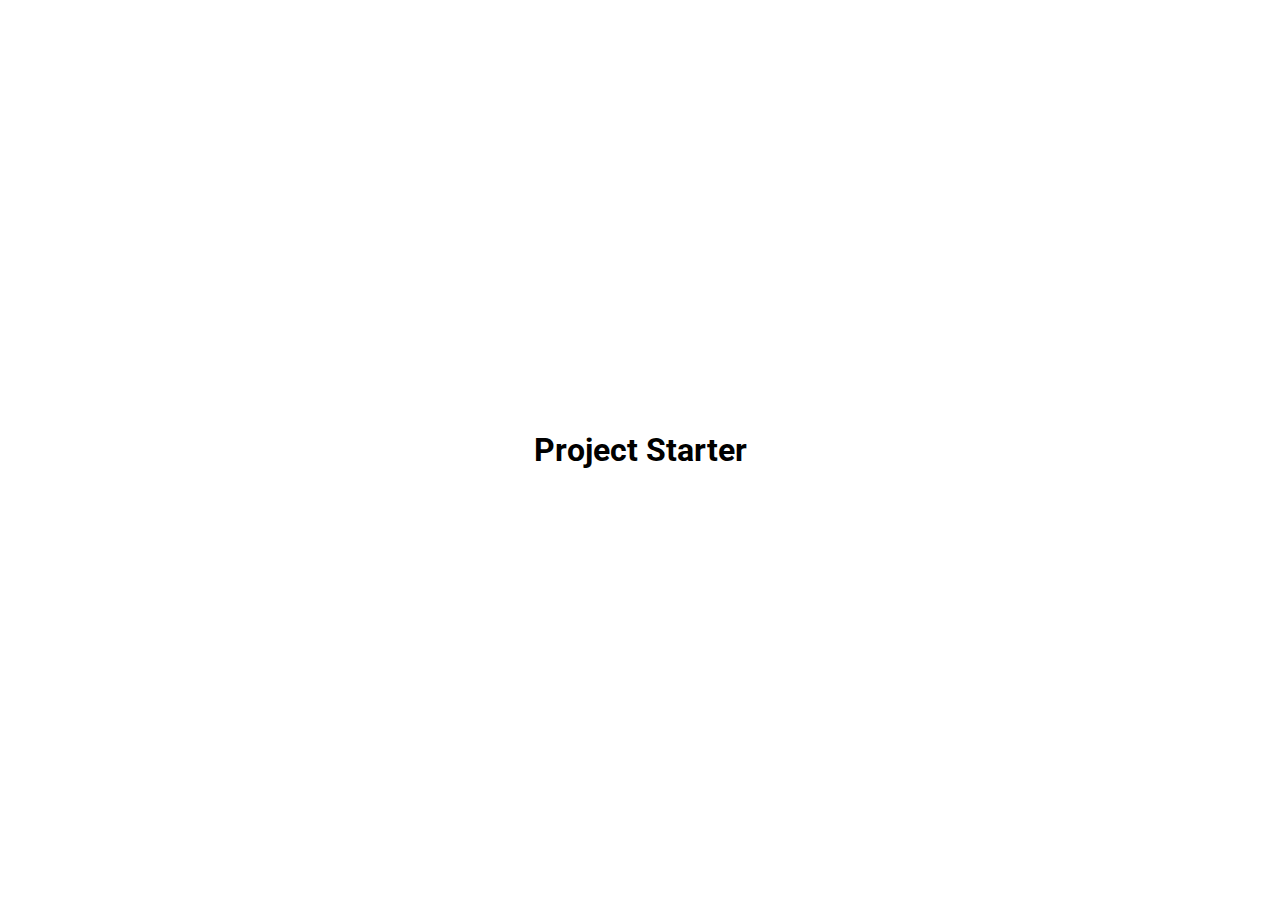
==== 08 Form Wave Animation/index.html @ 76877ef8 "Initial commit" ====
<!DOCTYPE html> 
<html lang="en">
<head>
    <meta charset="UTF-8">
    <meta http-equiv="X-UA-Compatible" content="IE=edge">
    <meta name="viewport" content="width=device-width, initial-scale=1.0">
    <link rel="stylesheet" href="style.css" />
    <title>My Project</title>
</head>
<body>
  <h1>Project Starter</h1>

  <script src="script.js"></script>
</body>
</html>
---- 08 Form Wave Animation/style.css ----
@import url('https://fonts.googleapis.com/css2?family=Roboto:wght@400;700&display=swap');

*{ /* universal selector, lo de aquí aplica a toda la página  */
  box-sizing: border-box; /*si agregamos algun padding o borde a cualquier elemento, no afecte el ancho de los mismos*/
}

body{
    font-family: 'Roboto', sans-serif;
    display: flex;
    flex-direction: column; /*para que los elementos no se muestren en fila, sino uno debajo del otro en columnas  */
    align-items: center;
    justify-content: center;
    height: 100vh; /*(vh=viewport heigh)para que el contenido tome todo el alto de la página en el navegador, así se puede centrar también el contenido en la altura*/
    overflow: hidden; /*para no mostrar las barras de scroll por defecto*/
    margin: 0;
}
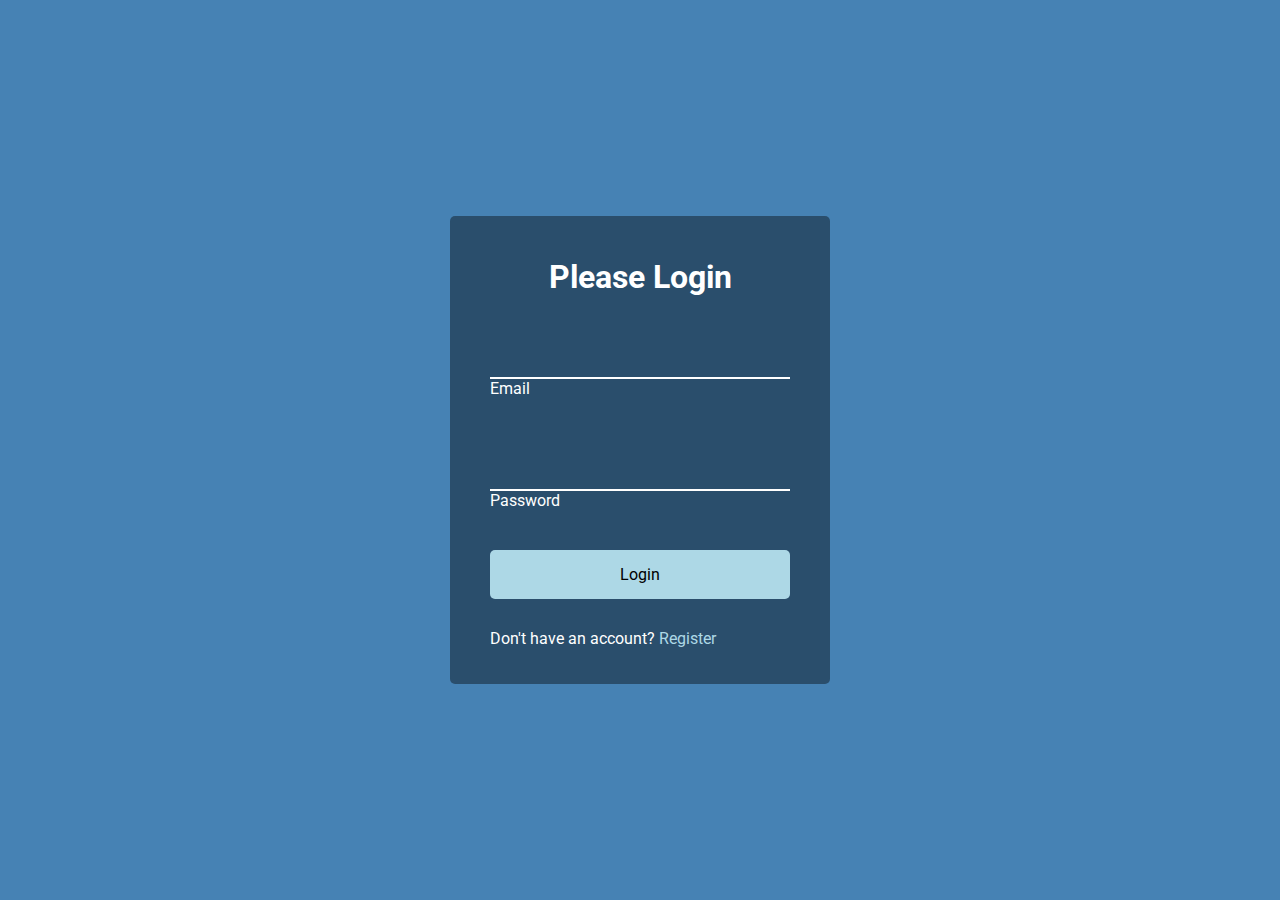
==== commit dee31300: "Added style in css" ====
--- a/08 Form Wave Animation/index.html
+++ b/08 Form Wave Animation/index.html
@@ -5,10 +5,26 @@
     <meta http-equiv="X-UA-Compatible" content="IE=edge">
     <meta name="viewport" content="width=device-width, initial-scale=1.0">
     <link rel="stylesheet" href="style.css" />
-    <title>My Project</title>
+    <title>Form Wave Animation</title>
 </head>
 <body>
-  <h1>Project Starter</h1>
+  <div class="container">
+    <h1>Please Login</h1>
+    <form>
+      <div class="form-control">
+        <input type="text" required>
+        <label>Email</label>
+      </div>
+      <div class="form-control">
+        <input type="password" required>
+        <label>Password</label>
+      </div>
+      <button class="btn">Login</button>
+      <p class="text">Don't have an account?<a href="#"> Register</a></p>
+
+    </form>
+
+  </div>
 
   <script src="script.js"></script>
 </body>
--- a/08 Form Wave Animation/style.css
+++ b/08 Form Wave Animation/style.css
@@ -5,6 +5,8 @@
 }
 
 body{
+    background-color: steelblue;
+    color: #fff;
     font-family: 'Roboto', sans-serif;
     display: flex;
     flex-direction: column; /*para que los elementos no se muestren en fila, sino uno debajo del otro en columnas  */
@@ -13,4 +15,65 @@
     height: 100vh; /*(vh=viewport heigh)para que el contenido tome todo el alto de la página en el navegador, así se puede centrar también el contenido en la altura*/
     overflow: hidden; /*para no mostrar las barras de scroll por defecto*/
     margin: 0;
+}
+
+.container {
+  background-color: rgba(0, 0, 0, 0.4);
+  padding: 20px 40px;
+  border-radius: 5px;
+}
+
+.container h1 {
+  text-align: center;
+  margin-bottom: 30px;
+}
+
+.container a {
+  text-decoration: none;
+  color: lightblue;
+}
+
+.btn {
+  cursor: pointer;
+  display: inline-block;
+  width: 100%;
+  background: lightblue;
+  padding: 15px;
+  font-family: inherit;
+  font-size: 16px;
+  border: 0;
+  border-radius: 5px;
+}
+
+.btn:focus {
+  outline: 0;
+}
+
+.btn:active {
+  transform: scale(0.98);
+}
+
+.text {
+  margin-top: 30px;
+}
+
+.form-control {
+  position: relative;
+  margin: 20px 0 40px;
+  width: 300px;
+}
+
+.form-control input {
+  background-color: transparent;
+  border: 0;
+  border-bottom: 2px #fff solid;
+  display: block;
+  width: 100%;
+  padding: 15px 0;
+  font-size: 18px;
+  color: #fff;
+}
+
+.form-control input:focus, .form-control input:valid { /*input:focus para quitar el borde cuando el campo de texto se selecciona. input:valid para indicar al usuario que ingresó correctamente los datos en el campo*/
+  outline: 0;
 }